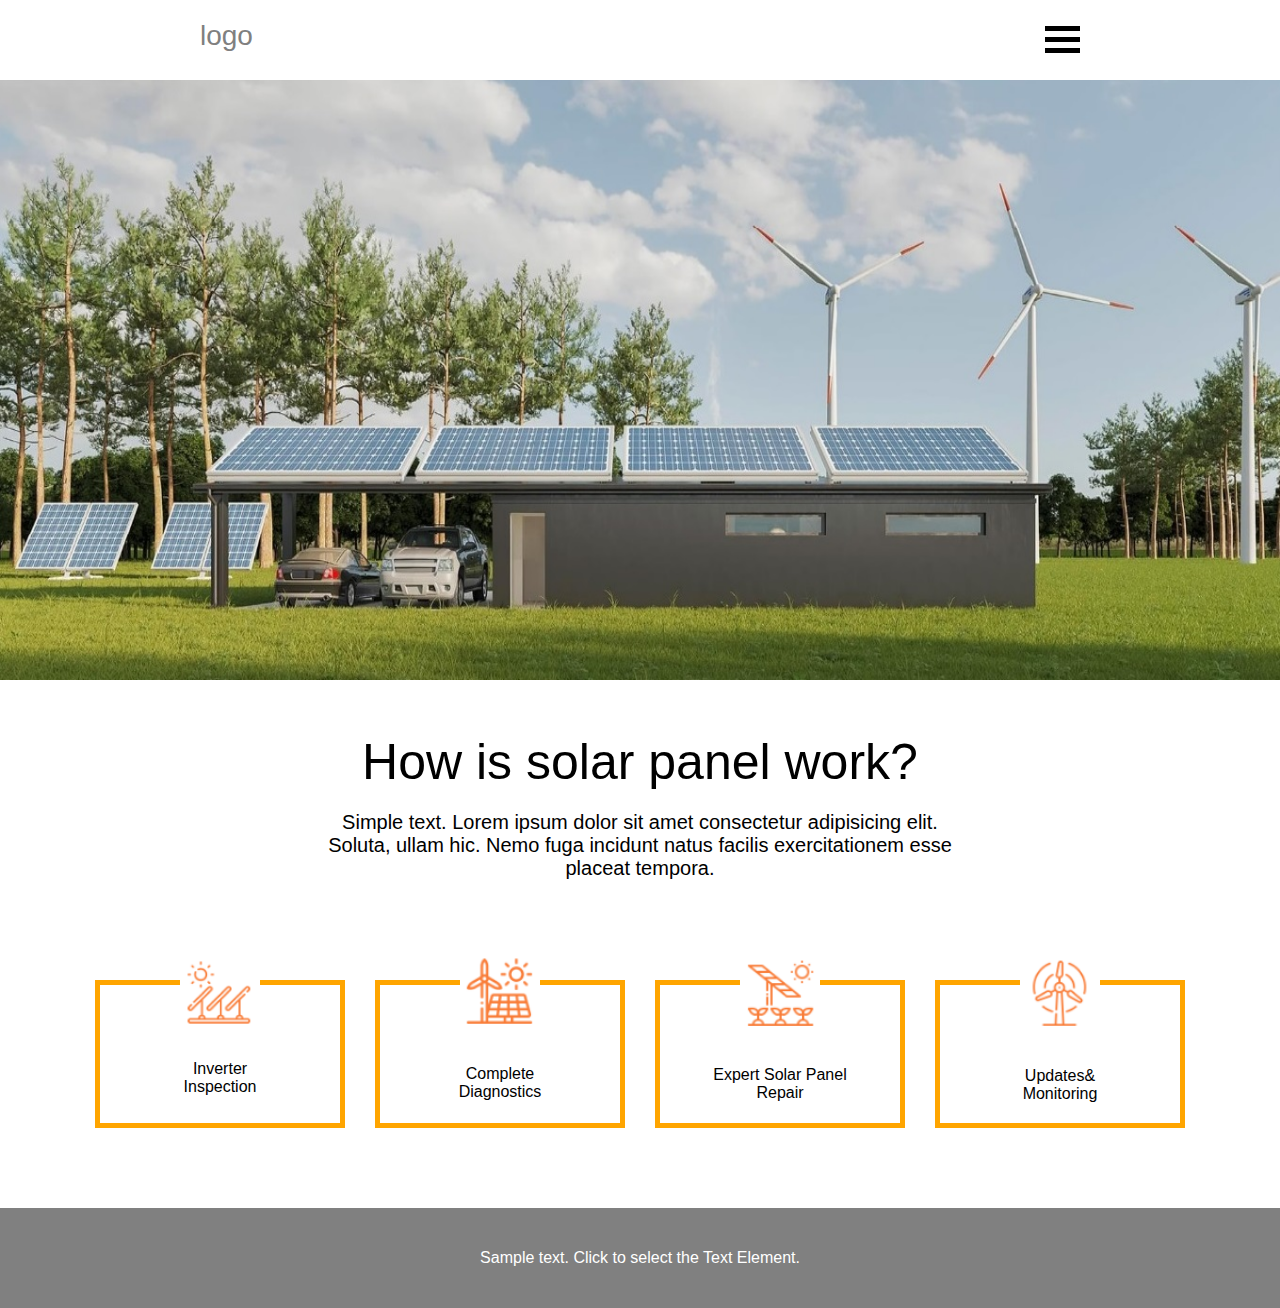
==== lab4/index.html @ 735e8590 "v01 was added" ====
<!DOCTYPE html>
<html lang="en">
<head>
  <meta charset="UTF-8">
  <meta http-equiv="X-UA-Compatible" content="IE=edge">
  <meta name="viewport" content="width=device-width, initial-scale=1.0">
  <link rel="stylesheet" href="styles/style.css">
  <title>Lab4</title>
</head>
<body>
  <header>
    <div class="header">
      <div class="logo">
        <span class="logo_text">logo</span>
      </div>
      <div class="menu">
        <div class="menu_button">
          <div class="menu_line"></div>
          <div class="menu_line"></div>
          <div class="menu_line"></div>
        </div>
      </div>
    </div>
  </header>
  <main class="main">
    <section class="main_section">
      <div class="image"><img src="./images/main_img.jpg" alt="main_img" class="main_img"></div>
      <div class="main_content">
        <div class="main_content_text">
          <h1>How is solar panel work?</h1>
          <p>Simple text. Lorem ipsum dolor sit amet consectetur adipisicing elit. Soluta, ullam hic. Nemo fuga incidunt natus facilis exercitationem esse placeat tempora.</p>
        </div>
        <div class="main_content_boxes_div">
          <div class="main_content__box box1">
            <img src="./images/box1.png" alt="box1_img " class="box_image box_img1">
            Inverter<br>Inspection</div>
          <div class="main_content__box box2">
            <img src="./images/box2.png" alt="box2_img" class="box_image box_img2">
            Complete<br>Diagnostics</div>
          <div class="main_content__box box3">
            <img src="./images/box3.png" alt="box3_img" class="box_image box_img3">
            Expert Solar Panel<br>Repair</div>
          <div class="main_content__box box4">
            <img src="./images/box4.png" alt="box4_img" class="box_image box_img4">
            Updates&<br>Monitoring</div>
        </div>
      </div>
    </section>
  </main>
  <footer>
    <div class="footer">
      <span class="footer_text">
        Sample text. Click to select the Text Element.
      </span>
    </div>
  </footer>
</body>
</html>
---- lab4/styles/style.css ----
@media screen and (min-width: 1201px){
  body{
    margin: 0;
    width: 100%;
    box-sizing: border-box;
    font-family: Arial, Helvetica, sans-serif;
    --header_height: 80px;
    --footer_height: 100px;
    --header_margins: 200px;
  }

  .header{
    display: flex;
  
    width: 100%;
    min-height: var(--header_height);
    background-color: #fff;
  }

  .logo{
    flex: 1;
    margin-left: var(--header_margins);
    margin-top: 20px;
    font-size: 28px;
    color: gray;
  }

  .menu{
    margin-right: var(--header_margins);
    margin-top: 20px;
    
  }

  .menu_button{
    width: 5%;
  }

  .menu_line{
    width: 35px;
    height: 5px;
    background-color: black;
    margin: 6px 0;
  }

  .main_context_text{
    display: inline-block;
  }

  .main_img{
    width: 100%;
    height: 600px;
  }

  .footer{
    min-height: var(--footer_height);
    background-color: gray;
    text-align: center;
  }

  .main{
    min-height: calc(100vh - var(--header_height) - var(--footer_height));
  }

  .main_content_text{
    width: 100%;
    min-height: 20vh;
    display: flex;
    flex-direction: column;
    align-items: center;
    margin-bottom: 80px;
  }

  .main_content_text h1{
    padding-top: 15px;
    font-size: 50px;
    font-weight: 200;
    margin-bottom: 0;
  }

  .main_content_text p{
    width: 50%;
    font-size: 20px;
    font-weight: 100;
    text-align: center;
  }

  .main_content_boxes_div{
    width: 100%;
    min-height: 20vh;
    display: flex;
    justify-content: center;
  }

  .main_content__box{
    display: flex;
    flex-direction: column;
    align-items: center;
    width: 200px;
    min-height: 30px;
    margin: 0 15px;
    margin-bottom: 80px;
    padding: 0 20px;
    padding-bottom: 20px;
    border: 5px solid orange;
    text-align: center;
  }

  .box_image{
    width: 80px;
    position: relative;
    top: -30px;
    z-index: 1;
  }

  .footer_text{
    color: white;
    line-height: var(--footer_height);
  }
  }
  
  @media screen and (max-width: 1200px){
  
  }
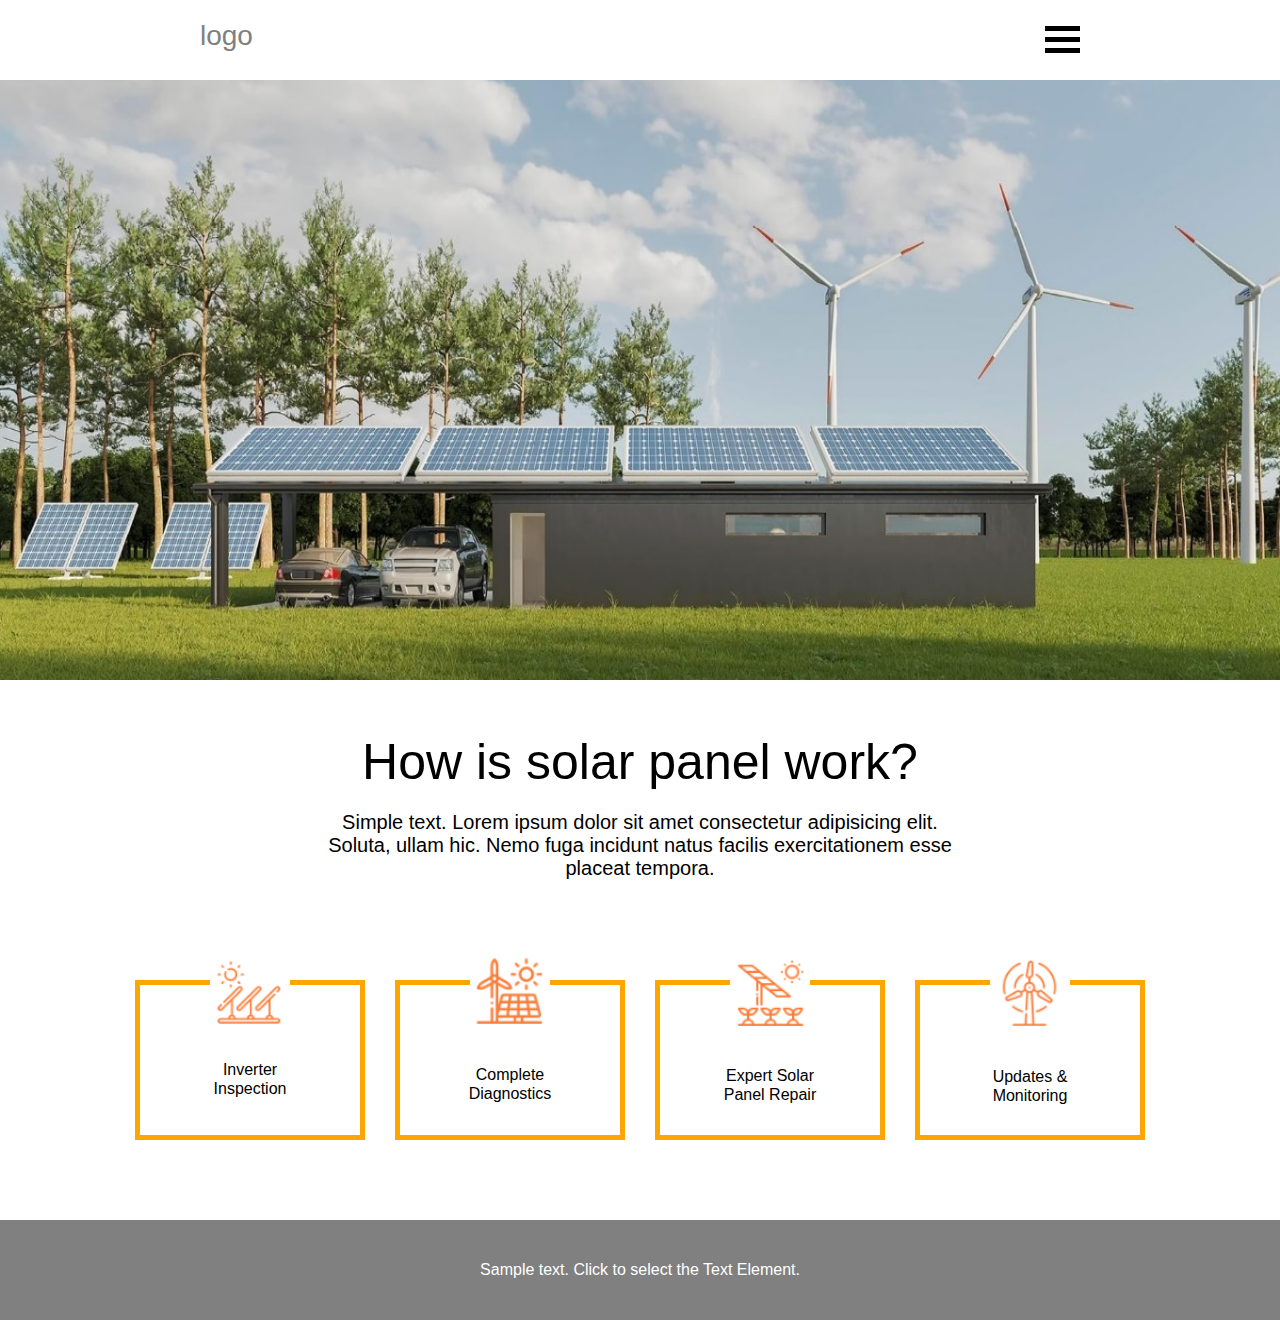
==== commit 7e6d131a: "mobile added and desktop fixed" ====
--- a/lab4/index.html
+++ b/lab4/index.html
@@ -33,16 +33,20 @@
         <div class="main_content_boxes_div">
           <div class="main_content__box box1">
             <img src="./images/box1.png" alt="box1_img " class="box_image box_img1">
-            Inverter<br>Inspection</div>
+            <span class="box_text">Inverter Inspection</span>
+          </div>
           <div class="main_content__box box2">
             <img src="./images/box2.png" alt="box2_img" class="box_image box_img2">
-            Complete<br>Diagnostics</div>
+            <span class="box_text">Complete Diagnostics</span>
+          </div>
           <div class="main_content__box box3">
             <img src="./images/box3.png" alt="box3_img" class="box_image box_img3">
-            Expert Solar Panel<br>Repair</div>
+            <span class="box_text">Expert Solar Panel Repair</span>
+          </div>
           <div class="main_content__box box4">
             <img src="./images/box4.png" alt="box4_img" class="box_image box_img4">
-            Updates&<br>Monitoring</div>
+            <span class="box_text">Updates & Monitoring</span>
+          </div>
         </div>
       </div>
     </section>
--- a/lab4/styles/style.css
+++ b/lab4/styles/style.css
@@ -11,7 +11,6 @@
 
   .header{
     display: flex;
-  
     width: 100%;
     min-height: var(--header_height);
     background-color: #fff;
@@ -95,7 +94,134 @@
     display: flex;
     flex-direction: column;
     align-items: center;
-    width: 200px;
+    width: 180px;
+    min-height: 30px;
+    margin: 0 15px;
+    margin-bottom: 80px;
+    padding: 0 20px;
+    padding-bottom: 30px;
+    border: 5px solid orange;
+    text-align: center;
+  }
+
+  .box_text{
+    width: 69%;
+    line-height: 1.2em;
+    height: 2.4em;
+    overflow: hidden;
+  }
+  
+  .box_image{
+    width: 80px;
+    position: relative;
+    top: -30px;
+    z-index: 1;
+  }
+
+  .footer_text{
+    color: white;
+    line-height: var(--footer_height);
+  }
+  }
+  
+@media screen and (max-width: 1200px){
+  body{
+    margin: 0;
+    width: 100%;
+    box-sizing: border-box;
+    font-family: Arial, Helvetica, sans-serif;
+    --header_height: 60px;
+    --footer_height: 80px;
+    --header_margins: 40px;
+  }
+  
+  .header{
+    display: flex;
+    width: 100%;
+    min-height: var(--header_height);
+    background-color: #fff;
+  }
+
+  .logo{
+    flex: 1;
+    margin-left: var(--header_margins);
+    margin-top: 10px;
+    font-size: 28px;
+    color: gray;
+  }
+
+  .menu{
+    margin-right: var(--header_margins);
+    margin-top: 10px;
+    
+  }
+
+  .menu_button{
+    width: 20%;
+  }
+
+  .menu_line{
+    width: 35px;
+    height: 3px;
+    background-color: black;
+    margin: 6px 0;
+  }
+  .main_context_text{
+    display: inline-block;
+  }
+
+  .main_img{
+    width: 100%;
+    height: 200px;
+  }
+
+  .footer{
+    min-height: var(--footer_height);
+    background-color: gray;
+    text-align: center;
+  }
+
+  .main{
+    min-height: calc(100vh - var(--header_height) - var(--footer_height));
+  }
+
+  .main_content_text{
+    width: 100%;
+    min-height: 20vh;
+    display: flex;
+    flex-direction: column;
+    align-items: center;
+    margin-bottom: 30px;
+  }
+
+  .main_content_text h1{
+    padding-top: 15px;
+    font-size: 30px;
+    font-weight: 200;
+    margin-bottom: 0;
+  }
+
+  .main_content_text p{
+    width: 70%;
+    font-size: 20px;
+    font-weight: 100;
+    text-align: center;
+  }
+
+  .main_content_boxes_div{
+    width: 100%;
+    min-height: 20vh;
+    display: flex;
+    flex-direction: column;
+    align-items: center;
+    justify-content: center;
+  }
+
+  .main_content__box{
+    display: flex;
+    flex-direction: column;
+    align-items: center;
+    width: 300px;
     min-height: 30px;
     margin: 0 15px;
     margin-bottom: 80px;
@@ -105,6 +231,13 @@
     text-align: center;
   }
 
+  .box_text{
+    font-size: 20px;
+    line-height: 1.2em;
+    height: 2.4em;
+    overflow: hidden;
+  }
+
   .box_image{
     width: 80px;
     position: relative;
@@ -116,8 +249,4 @@
     color: white;
     line-height: var(--footer_height);
   }
-  }
-  
-  @media screen and (max-width: 1200px){
-  
-  }+}